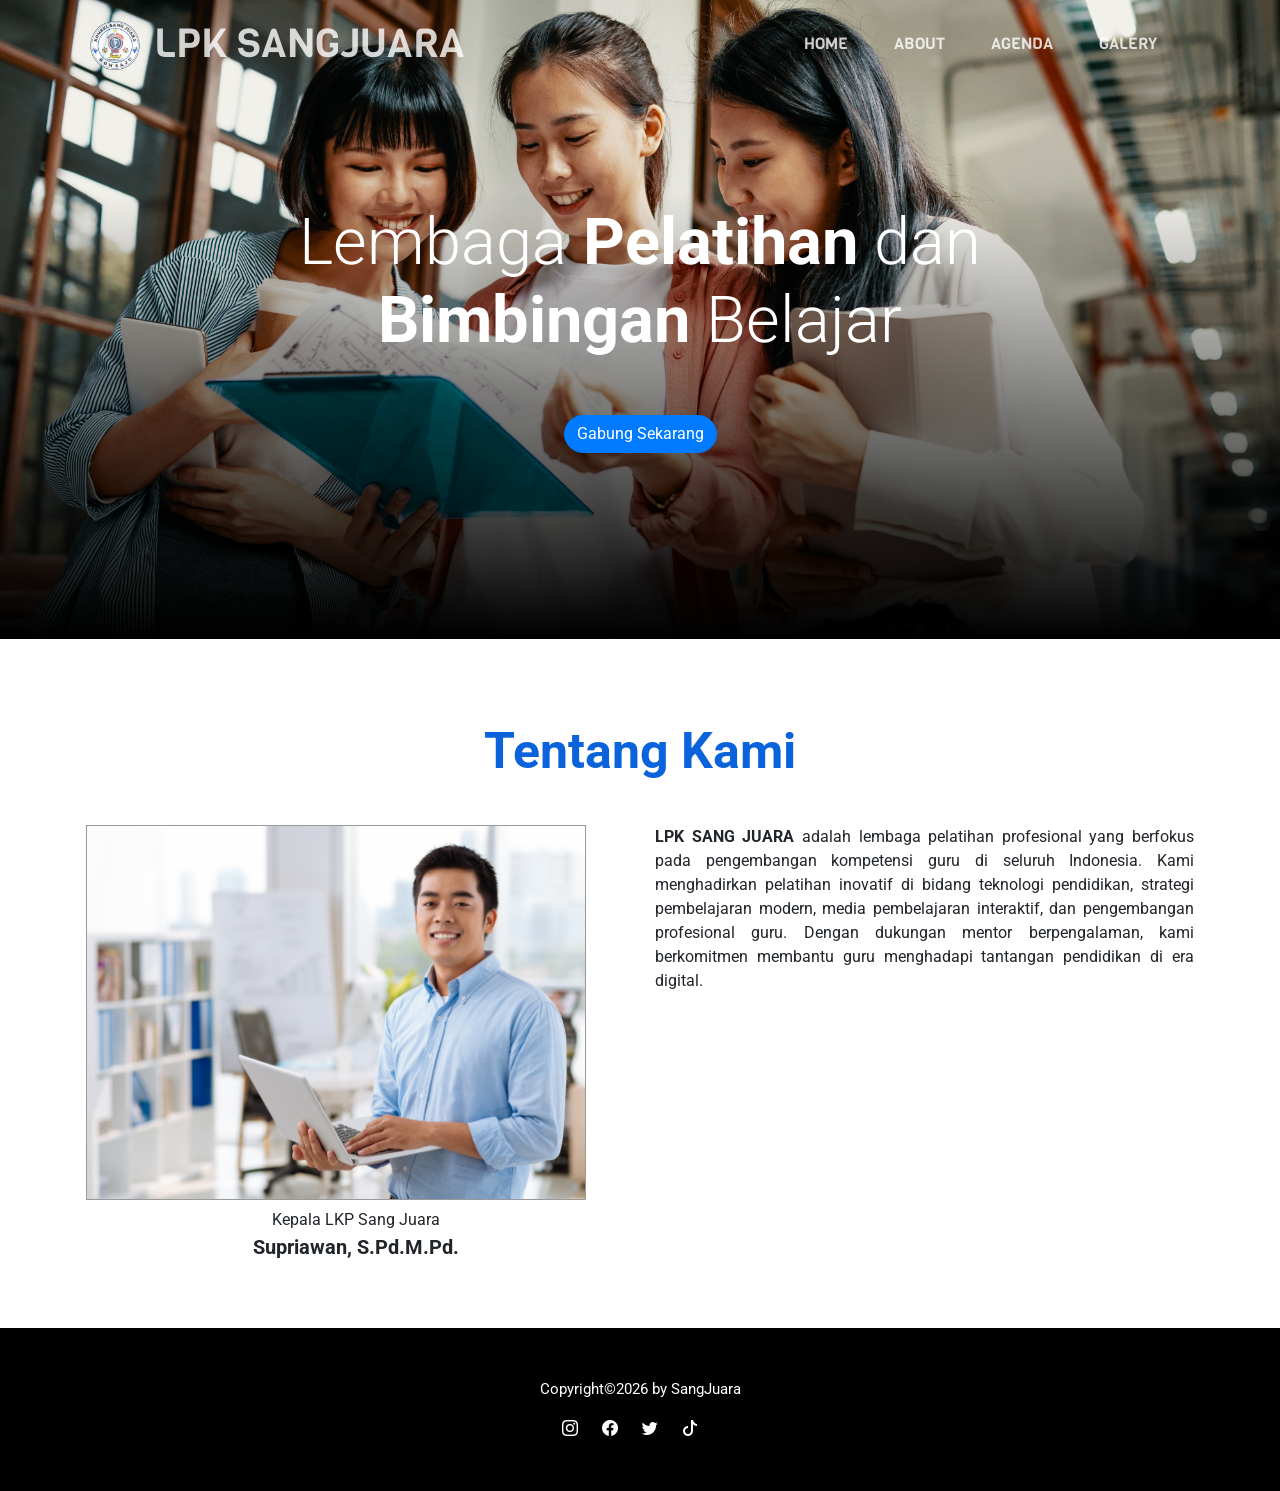
==== about.html @ a4740e37 "first commit" ====
<!doctype html>
<html lang="en">
  <head>
    <!-- Required meta tags -->
    <meta charset="utf-8" />
    <meta name="viewport" content="width=device-width, initial-scale=1, shrink-to-fit=no" />

    <!-- Bootstrap CSS -->
    <link rel="stylesheet" href="https://cdn.jsdelivr.net/npm/bootstrap@4.1.3/dist/css/bootstrap.min.css" integrity="sha384-MCw98/SFnGE8fJT3GXwEOngsV7Zt27NXFoaoApmYm81iuXoPkFOJwJ8ERdknLPMO" crossorigin="anonymous" />
    <link rel="stylesheet" href="style.css" />

    <link rel="stylesheet" href="https://cdn.jsdelivr.net/npm/bootstrap-icons@1.13.1/font/bootstrap-icons.min.css" />
    <title>SANG JUARA</title>
  </head>
  <body>
    <!-- navabr -->
    <nav class="navbar sticky-top navbar-expand-lg navbar-light">
      <div class="container">
        <a class="navbar-brand" href="#"
          ><span><img src="img/logo.png" alt="" width="30px" /> </span> LPK SANGJUARA</a
        >
        <button class="navbar-toggler" type="button" data-toggle="collapse" data-target="#navbarNavAltMarkup" aria-controls="navbarNavAltMarkup" aria-expanded="false" aria-label="Toggle navigation">
          <span class="navbar-toggler-icon"></span>
        </button>
        <div class="collapse navbar-collapse" id="navbarNavAltMarkup">
          <div class="navbar-nav ml-auto">
            <a class="nav-item nav-link active" href="index.html">Home <span class="sr-only">(current)</span></a>
            <a class="nav-item nav-link" href="about.html">About</a>
            <a class="nav-item nav-link" href="agenda.html">Agenda</a>
            <a class="nav-item nav-link" href="galery.html">Galery</a>
          </div>
        </div>
      </div>
    </nav>
    <!-- akhir navbar -->

    <!-- jumbotron -->
    <div class="jumbotron jumbotron-fluid jumbotron-about">
      <div class="container text-center">
        <h1 class="display-4">
          Lembaga<span> Pelatihan</span> dan <span> <br />Bimbingan</span> Belajar
        </h1>

        <a href="" class="btn btn-primary tombol mt-3">Gabung Sekarang</a>
      </div>
    </div>
    <!-- akhir jumbotron -->

    <div class="container about">
      <div class="row text-center justify-content-center">
        <div class="col-lg-10 col-sm-10 header text-center mb-4">
          <h2>Tentang Kami</h2>
        </div>
      </div>
      <div class="row px-3 content justify-content-center">
        <div class="col">
          <img src="img/manager.png" alt="" />
          <p class="mt-2 text-center">Kepala LKP Sang Juara <br /><span style="font-weight: bold; font-size: 20px">Supriawan, S.Pd.M.Pd.</span></p>
        </div>
        <div class="col">
          <p style="text-align: justify">
            <span style="font-weight: bold; text-align: center">LPK SANG JUARA</span> adalah lembaga pelatihan profesional yang berfokus pada pengembangan kompetensi guru di seluruh Indonesia. Kami menghadirkan pelatihan inovatif di bidang
            teknologi pendidikan, strategi pembelajaran modern, media pembelajaran interaktif, dan pengembangan profesional guru. Dengan dukungan mentor berpengalaman, kami berkomitmen membantu guru menghadapi tantangan pendidikan di era
            digital.
          </p>
        </div>
      </div>
    </div>

    <div class="container-fluid footer">
      <div class="row justify-content-center text-center">
        <div class="col">
          <p>Copyright©️2026 by SangJuara</p>
        </div>
      </div>
      <div class="row justify-content-center text-center medsos">
        <div class="col">
          <a href=""><i class="bi bi-instagram"></i></a>
          <a href=""><i class="bi bi-facebook"></i></a>
          <a href=""><i class="bi bi-twitter"></i></a>
          <a href=""><i class="bi bi-tiktok"></i></a>
        </div>
      </div>
    </div>

    <script src="https://code.jquery.com/jquery-3.3.1.slim.min.js" integrity="sha384-q8i/X+965DzO0rT7abK41JStQIAqVgRVzpbzo5smXKp4YfRvH+8abtTE1Pi6jizo" crossorigin="anonymous"></script>
    <script src="https://cdn.jsdelivr.net/npm/popper.js@1.14.3/dist/umd/popper.min.js" integrity="sha384-ZMP7rVo3mIykV+2+9J3UJ46jBk0WLaUAdn689aCwoqbBJiSnjAK/l8WvCWPIPm49" crossorigin="anonymous"></script>
    <script src="https://cdn.jsdelivr.net/npm/bootstrap@4.1.3/dist/js/bootstrap.min.js" integrity="sha384-ChfqqxuZUCnJSK3+MXmPNIyE6ZbWh2IMqE241rYiqJxyMiZ6OW/JmZQ5stwEULTy" crossorigin="anonymous"></script>
  </body>
</html>
---- style.css ----
@import url("https://fonts.googleapis.com/css2?family=Nunito:ital,wght@0,200..1000;1,200..1000&family=Poppins:ital,wght@0,100;0,200;0,300;0,400;0,500;0,600;0,700;0,800;0,900;1,100;1,200;1,300;1,400;1,500;1,600;1,700;1,800;1,900&family=Quicksand:wght@300..700&family=Roboto:ital,wght@0,100;0,300;0,400;0,500;0,700;0,900;1,100;1,300;1,400;1,500;1,700;1,900&family=Space+Grotesk:wght@300..700&family=Ubuntu+Condensed&family=Ubuntu+Mono:ital,wght@0,400;0,700;1,400;1,700&family=Ubuntu:ital,wght@0,300;0,400;0,500;0,700;1,300;1,400;1,500;1,700&family=Viga&display=swap");

body {
  overflow-x: hidden;
}

.navbar {
  font-family: "Viga", sans-serif;
  /* position: relative; */
  background-color: aliceblue;
  opacity: 0.8;
  z-index: 10;
}

.navbar-brand span img {
  width: 50px;
}

.navbar .navbar-brand {
  font-size: 18px;
  font-weight: 500;
  color: black;
  position: relative;
  z-index: 1;
}

.container {
  position: relative;
  z-index: 1;
}

.container .display-4 {
  font-size: 45px;
  color: white;
  text-align: center;
  margin-top: 140px;
  padding: 0 25px;
}
.container .display-4 span {
  font-weight: 700;
}

/* jumbotron */

.jumbotron {
  background-image: url(img/jumbotron-bg.jpg);
  background-size: cover;
  background-position: center;
  box-sizing: border-box;
  background-size: cover;
  height: 640px;
  position: relative;
}
.jumbotron-about {
  background-image: url(img/about.png);
  background-size: cover;
  background-position: center;
  box-sizing: border-box;
  background-size: cover;
  height: 640px;
  position: relative;
}
.jumbotron-agenda {
  background-image: url(img/13.png);
  background-size: cover;
  background-position: center;
  box-sizing: border-box;
  background-size: cover;
  height: 640px;
  position: relative;
}

.jumbotron::after {
  content: "";
  background-image: linear-gradient(to top, rgba(0, 0, 0, 1), rgba(0, 0, 0, 0));
  bottom: 0;
  position: absolute;
  display: block;
  height: 70%;
  width: 100%;
}

.info-panel {
  box-shadow: 0 3px 20px rgba(0, 0, 0, 1.6);
  margin-top: -100px;
  background-color: white;
  border-radius: 20px;
  padding: 40px 10px;
  margin-bottom: 20px;
}

.info-panel img {
  width: 80px;
  height: 80px;
  margin-right: 20px;
  margin-bottom: 20px;
}

.info-panel h2 {
  font-size: 20px;
  font-weight: bold;
}

.info-panel p {
  color: #666;
  font-size: small;
}
.working-space {
  margin-top: 50px;
}
.working-space img {
  padding: 30px 30px;
}

.working-space h3 {
  font-size: 45px;
  font-weight: 300;
  padding: 0 20px;
  text-align: start;
}
.working-space span {
  font-weight: 700;
}

.working-space p {
  padding: 20px;
}

.working-space .tombol {
  font-size: 16px;
  font-weight: bold;
}

/* agenda */
.agenda {
  background-color: #f5f5f5;
  padding: 50px 0;
}

.header h2 {
  font-size: 30px;
  font-weight: bold;
  color: #0b63dc;
}

.card-title {
  font-size: 15px !important;
  color: #0b63dc;
}

.card-subtitle {
  font-size: 20px;
  font-weight: bold;
  color: black !important;
}

/* bimbel */

.bimbel {
  background-color: #0b63dc;
  color: white;
  padding: 50px 0;
}

.bimbel .header h2 {
  color: white;
}

.bimbel .card {
  color: black;
}

.bimbel .tombol {
  font-size: 16px;
  font-weight: bold;
  justify-content: left !important;
}

/* running image */

.runningImage .header p {
  font-size: 20px;
  font-weight: bold;
  color: #0b63dc;
}

.running-image {
  width: 100%;
  overflow: hidden;
  margin: 30px auto;
  border: 1px #999 solid;
}

.track-right,
.track-left {
  display: flex;
}

.track-right img,
.track-left img {
  height: 150px;
  margin-right: 2px;
}

@keyframes run-right {
  from {
    transform: translateX(var(--move));
  }
  to {
    transform: translateX(0);
  }
}
@keyframes run-left {
  from {
    transform: translateX(0);
  }
  to {
    transform: translateX(var(--move));
  }
}

/* galery */

.galery {
  padding: 50px 20px;
}

.galery img {
  width: 100%;
  margin-bottom: 10px;
}

/* about */

.about {
  padding: 50px 0;
}

.about img {
  width: 300px;
}

/* footer */

.footer {
  background-color: black;
  color: white;
  padding: 50px 0;
}

.footer p {
  font-size: 15px;
}

.footer i {
  color: white;
  margin-right: 20px;
}
@media (min-width: 956px) {
  .navbar {
    background-color: transparent;
  }
  .nav-link {
    margin-right: 30px;
    text-transform: uppercase;
    color: white;
  }

  .navbar .navbar-brand {
    color: white;
    font-size: 40px;
  }

  .navbar-brand,
  .nav-link {
    color: white !important;
  }

  .navbar-brand span img {
    width: 60px !important;
  }
  .tombol {
    border-radius: 30px;
    align-content: center;
    display: inline-block;
  }

  .navbar .nav-link:hover::after {
    content: "";
    width: 70%;
    border-bottom: 5px solid #0b63dc;
    color: blue;
    margin: auto;
    display: block;
    padding-bottom: 6px;
    margin-top: -11px;
  }

  .jumbotron {
    margin-top: -90px;
  }
  .container .display-4 {
    font-size: 65px;
    color: white;
    text-align: center;
    margin-top: 140px;
    margin-bottom: 40px;
  }

  .working-space {
    margin-top: 70px;
  }

  .working-space h3 {
    font-size: 76px;
    text-align: left;
  }

  /* agenda */

  .agenda {
    padding: 50px 200px;
  }

  .header h2 {
    font-size: 50px;
    margin-bottom: 20px;
  }

  .card {
    border: 1px solid black;
  }

  /* bimbel */

  .bimbel {
    padding: 50px 200px;
  }

  /* runningImage */

  .runningImage {
    padding: 50px 200px;
  }

  /* about */

  .about img {
    width: 500px;
    border: 1px #999 solid;
  }
  .about .content {
    display: flex;
  }
}
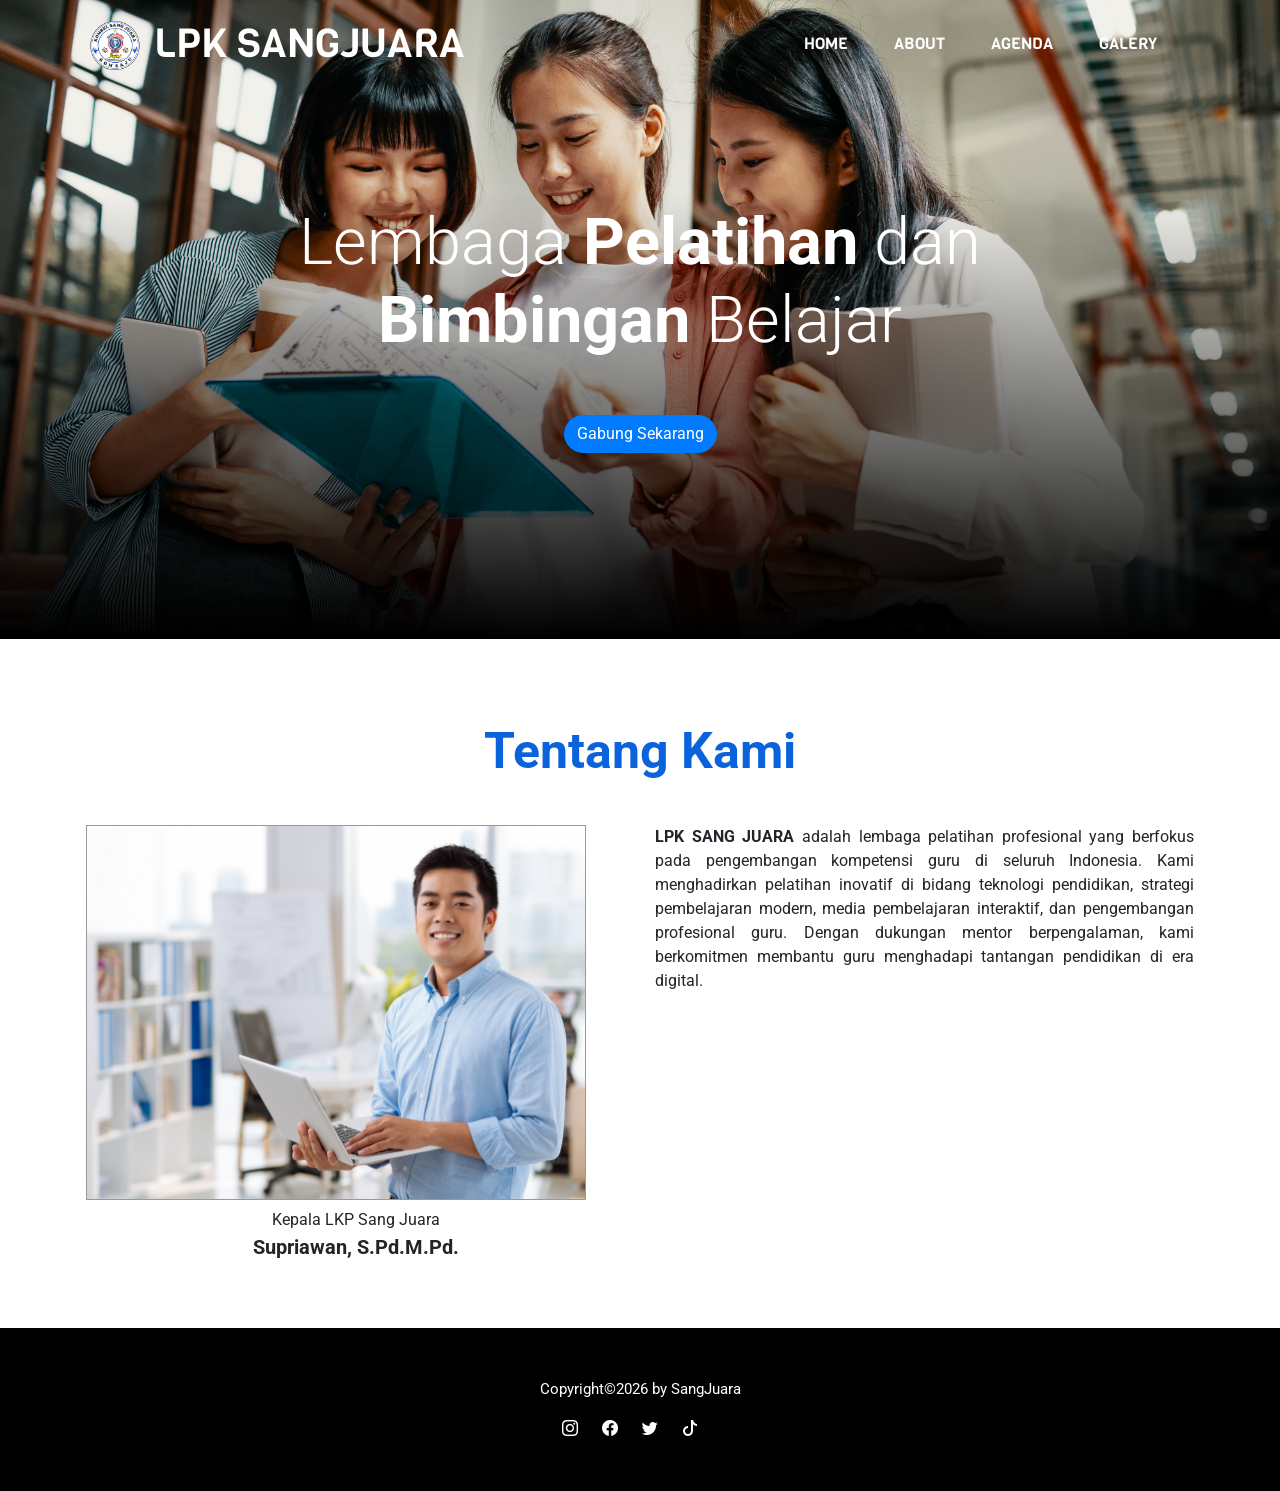
==== commit 6ae0f3f8: "ubah active link" ====
--- a/about.html
+++ b/about.html
@@ -24,7 +24,7 @@
         </button>
         <div class="collapse navbar-collapse" id="navbarNavAltMarkup">
           <div class="navbar-nav ml-auto">
-            <a class="nav-item nav-link active" href="index.html">Home <span class="sr-only">(current)</span></a>
+            <a class="nav-item nav-link" href="index.html">Home</a>
             <a class="nav-item nav-link" href="about.html">About</a>
             <a class="nav-item nav-link" href="agenda.html">Agenda</a>
             <a class="nav-item nav-link" href="galery.html">Galery</a>
--- a/style.css
+++ b/style.css
@@ -1,14 +1,9 @@
 @import url("https://fonts.googleapis.com/css2?family=Nunito:ital,wght@0,200..1000;1,200..1000&family=Poppins:ital,wght@0,100;0,200;0,300;0,400;0,500;0,600;0,700;0,800;0,900;1,100;1,200;1,300;1,400;1,500;1,600;1,700;1,800;1,900&family=Quicksand:wght@300..700&family=Roboto:ital,wght@0,100;0,300;0,400;0,500;0,700;0,900;1,100;1,300;1,400;1,500;1,700;1,900&family=Space+Grotesk:wght@300..700&family=Ubuntu+Condensed&family=Ubuntu+Mono:ital,wght@0,400;0,700;1,400;1,700&family=Ubuntu:ital,wght@0,300;0,400;0,500;0,700;1,300;1,400;1,500;1,700&family=Viga&display=swap");
-
-body {
-  overflow-x: hidden;
-}
 
 .navbar {
   font-family: "Viga", sans-serif;
   /* position: relative; */
   background-color: aliceblue;
-  opacity: 0.8;
   z-index: 10;
 }
 
@@ -17,7 +12,7 @@
 }
 
 .navbar .navbar-brand {
-  font-size: 18px;
+  font-size: 20px;
   font-weight: 500;
   color: black;
   position: relative;
@@ -135,12 +130,18 @@
 .agenda {
   background-color: #f5f5f5;
   padding: 50px 0;
+  overflow-x: hidden;
 }
 
 .header h2 {
   font-size: 30px;
   font-weight: bold;
   color: #0b63dc;
+}
+
+.card {
+  border: 1px solid grey;
+  margin-bottom: 10px;
 }
 
 .card-title {
@@ -160,6 +161,7 @@
   background-color: #0b63dc;
   color: white;
   padding: 50px 0;
+  overflow-x: hidden;
 }
 
 .bimbel .header h2 {
@@ -223,6 +225,7 @@
 
 .galery {
   padding: 50px 20px;
+  overflow-x: hidden;
 }
 
 .galery img {
@@ -234,6 +237,7 @@
 
 .about {
   padding: 50px 0;
+  overflow-x: hidden;
 }
 
 .about img {
@@ -246,6 +250,7 @@
   background-color: black;
   color: white;
   padding: 50px 0;
+  overflow-x: hidden;
 }
 
 .footer p {
@@ -352,4 +357,8 @@
   .about .content {
     display: flex;
   }
-}
+
+  .footer {
+    overflow-x: hidden;
+  }
+}
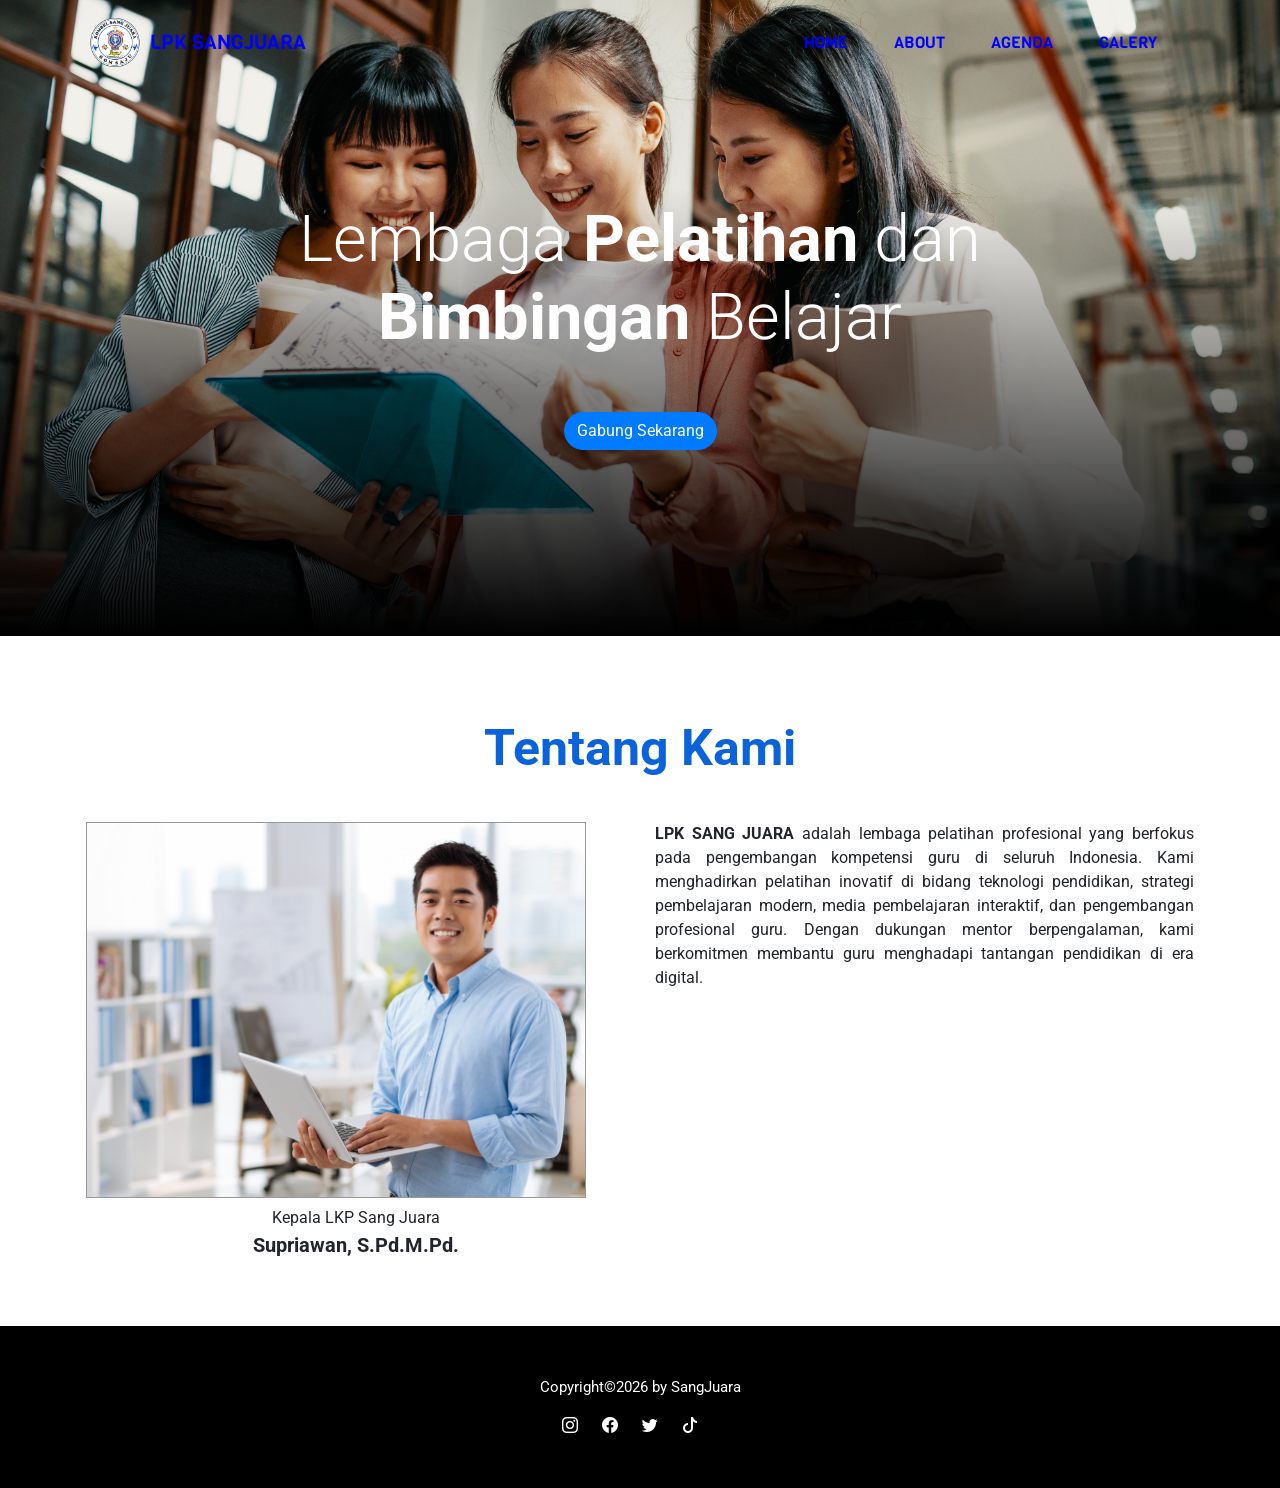
==== commit 9a04facc: "ubah navbar" ====
--- a/about.html
+++ b/about.html
@@ -86,5 +86,7 @@
     <script src="https://code.jquery.com/jquery-3.3.1.slim.min.js" integrity="sha384-q8i/X+965DzO0rT7abK41JStQIAqVgRVzpbzo5smXKp4YfRvH+8abtTE1Pi6jizo" crossorigin="anonymous"></script>
     <script src="https://cdn.jsdelivr.net/npm/popper.js@1.14.3/dist/umd/popper.min.js" integrity="sha384-ZMP7rVo3mIykV+2+9J3UJ46jBk0WLaUAdn689aCwoqbBJiSnjAK/l8WvCWPIPm49" crossorigin="anonymous"></script>
     <script src="https://cdn.jsdelivr.net/npm/bootstrap@4.1.3/dist/js/bootstrap.min.js" integrity="sha384-ChfqqxuZUCnJSK3+MXmPNIyE6ZbWh2IMqE241rYiqJxyMiZ6OW/JmZQ5stwEULTy" crossorigin="anonymous"></script>
+
+    <script src="script.js"></script>
   </body>
 </html>
--- a/style.css
+++ b/style.css
@@ -264,20 +264,27 @@
 @media (min-width: 956px) {
   .navbar {
     background-color: transparent;
+    transition: 0.3s;
+  }
+  .navbar.sticky {
+    background-color: blue;
+    padding: 10px;
   }
   .nav-link {
     margin-right: 30px;
     text-transform: uppercase;
-    color: white;
-  }
-
-  .navbar .navbar-brand {
-    color: white;
-    font-size: 40px;
   }
 
   .navbar-brand,
   .nav-link {
+    color: blue !important;
+  }
+
+  .nav-link.white {
+    color: white !important;
+  }
+
+  .navbar-brand.white {
     color: white !important;
   }
 
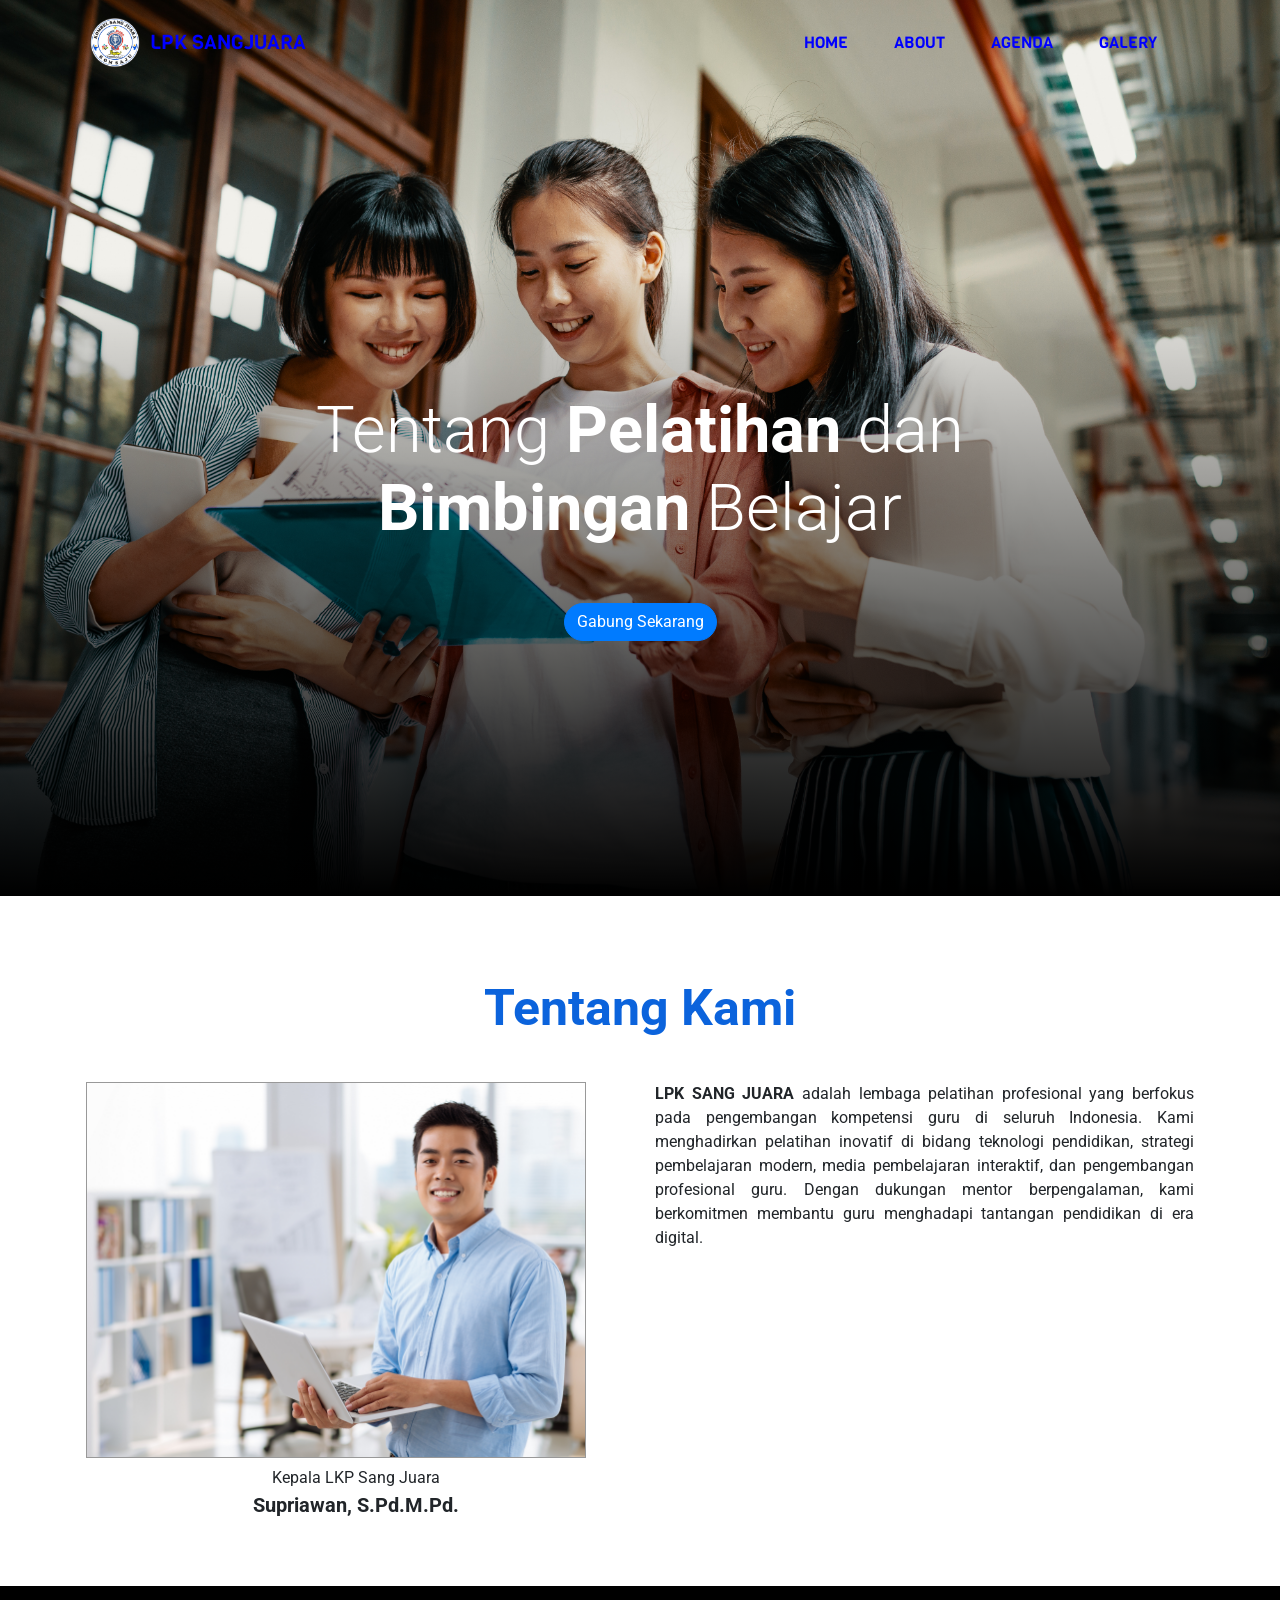
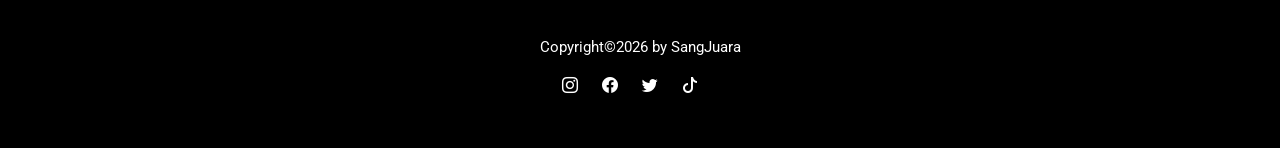
==== commit 3f222d0e: "ubah home" ====
--- a/about.html
+++ b/about.html
@@ -38,7 +38,7 @@
     <div class="jumbotron jumbotron-fluid jumbotron-about">
       <div class="container text-center">
         <h1 class="display-4">
-          Lembaga<span> Pelatihan</span> dan <span> <br />Bimbingan</span> Belajar
+          Tentang<span> Pelatihan</span> dan <span> <br />Bimbingan</span> Belajar
         </h1>
 
         <a href="" class="btn btn-primary tombol mt-3">Gabung Sekarang</a>
--- a/style.css
+++ b/style.css
@@ -7,6 +7,20 @@
   z-index: 10;
 }
 
+.navbar.sticky {
+  background-color: blue;
+}
+
+.nav-link.white,
+.navbar-brand.white,
+.navbar-toggler-icon.white {
+  color: white !important;
+}
+
+.navbar-toggler-icon.white {
+  background-color: #f5f5f5 !important;
+}
+
 .navbar-brand span img {
   width: 50px;
 }
@@ -25,10 +39,10 @@
 }
 
 .container .display-4 {
-  font-size: 45px;
+  font-size: 35px;
   color: white;
   text-align: center;
-  margin-top: 140px;
+  margin-top: 90px;
   padding: 0 25px;
 }
 .container .display-4 span {
@@ -38,31 +52,52 @@
 /* jumbotron */
 
 .jumbotron {
-  background-image: url(img/jumbotron-bg.jpg);
+  height: 70vh;
+  position: relative;
+}
+
+.jumbotron .carousel {
+  position: absolute;
+  inset: 0;
+  background-position: center;
+  background-size: cover;
+}
+.jumbotron .carousel img {
+  width: 100%;
+  height: 70vh;
+}
+.jumbotron-about {
+  background-image: url(img/about.png);
   background-size: cover;
   background-position: center;
   box-sizing: border-box;
   background-size: cover;
   height: 640px;
   position: relative;
-}
-.jumbotron-about {
-  background-image: url(img/about.png);
+  display: flex;
+  align-items: center;
+}
+.jumbotron-agenda {
+  background-image: url(img/13.png);
   background-size: cover;
   background-position: center;
   box-sizing: border-box;
   background-size: cover;
   height: 640px;
   position: relative;
-}
-.jumbotron-agenda {
-  background-image: url(img/13.png);
+  display: flex;
+  align-items: center;
+}
+.jumbotron-galery {
+  background-image: url(img/14.png);
   background-size: cover;
   background-position: center;
   box-sizing: border-box;
   background-size: cover;
   height: 640px;
   position: relative;
+  display: flex;
+  align-items: center;
 }
 
 .jumbotron::after {
@@ -310,7 +345,15 @@
 
   .jumbotron {
     margin-top: -90px;
-  }
+    height: 100vh;
+    position: relative;
+  }
+
+  .jumbotron .carousel img {
+    height: 100vh;
+    width: 100%;
+  }
+
   .container .display-4 {
     font-size: 65px;
     color: white;
